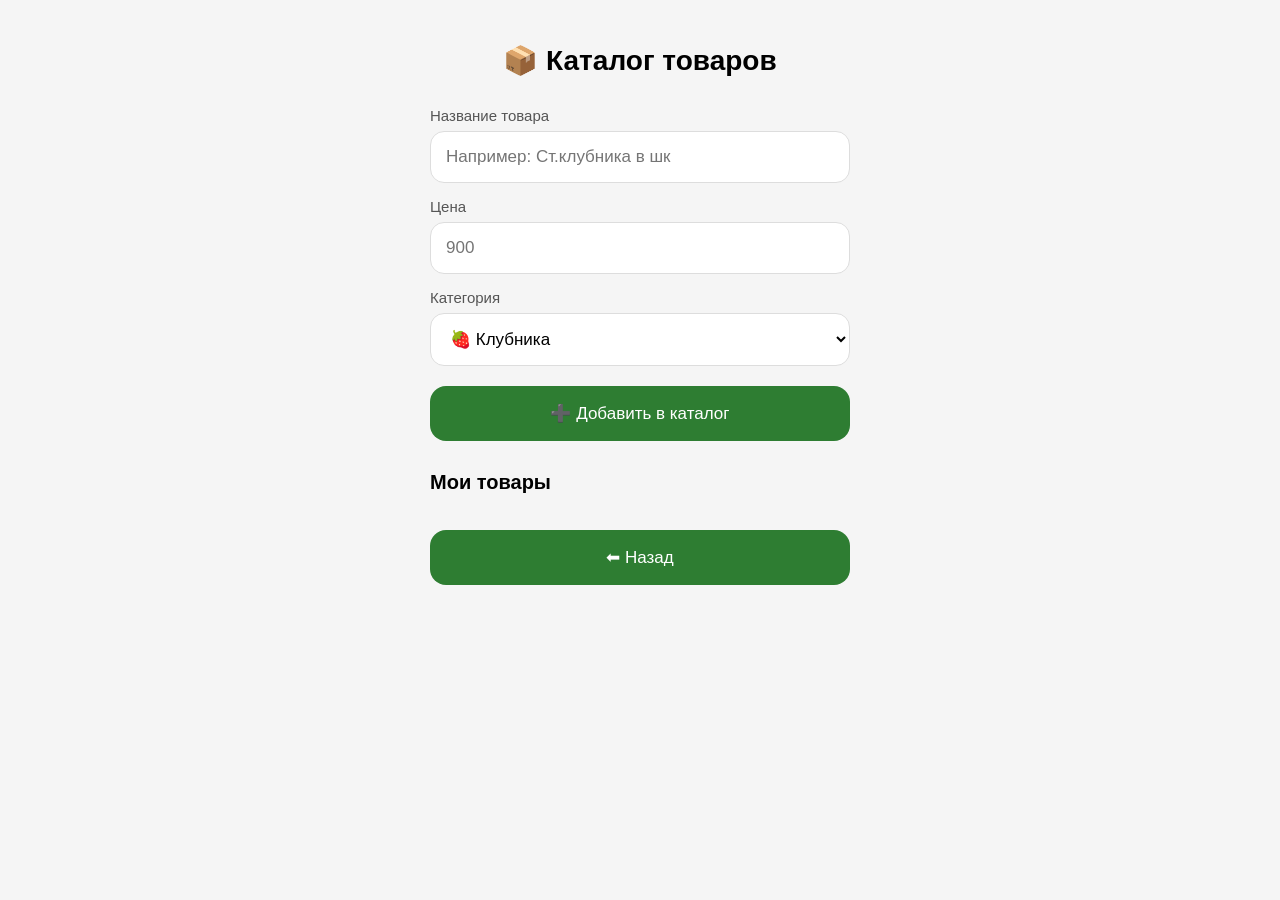
==== catalog.html @ b57ed2b9 "Add initial catalog.html file with product form" ====
<!DOCTYPE html>
<html lang="ru">

<head>

<meta charset="UTF-8">
<meta name="viewport" content="width=device-width, initial-scale=1.0">

<title>Каталог товаров</title>

<link rel="stylesheet" href="style.css">

</head>


<body>


<div class="app">


<h1>📦 Каталог товаров</h1>


<div class="card">


<label>Название товара</label>

<input id="newName" type="text" placeholder="Например: Ст.клубника в шк">


<label>Цена</label>

<input id="newPrice" type="number" placeholder="900">


<label>Категория</label>

<select id="newCategory">

<option>🍓 Клубника</option>

<option>🍫 Шоколад</option>

<option>🌸 Цветы</option>

<option>🍍 Фрукты</option>

<option>📦 Другое</option>

</select>



<button onclick="addCatalogItem()">

➕ Добавить в каталог

</button>


</div>



<div class="card">


<h2>Мои товары</h2>


<div id="catalogList">

</div>


</div>



<a href="index.html">

<button>

⬅ Назад

</button>

</a>



</div>



<script src="app.js"></script>


</body>

</html>
---- style.css ----
body {
    margin: 0;
    padding: 0;
    font-family: -apple-system, BlinkMacSystemFont, "Segoe UI", sans-serif;
    background: #f5f5f5;
}

.app {
    max-width: 420px;
    margin: auto;
    padding: 25px 20px;
}

h1 {
    text-align: center;
    font-size: 28px;
    margin-bottom: 30px;
}

h2 {
    margin-top: 30px;
    font-size: 20px;
}

label {
    display: block;
    margin-top: 15px;
    margin-bottom: 7px;
    font-size: 15px;
    color: #555;
}

input,
select {
    width: 100%;
    box-sizing: border-box;
    padding: 15px;
    border-radius: 14px;
    border: 1px solid #ddd;
    font-size: 17px;
    background: white;
}

button {
    width: 100%;
    margin-top: 20px;
    padding: 17px;
    border: none;
    border-radius: 16px;
    background: #2e7d32;
    color: white;
    font-size: 17px;
}.field {
    margin-bottom: 20px;
}
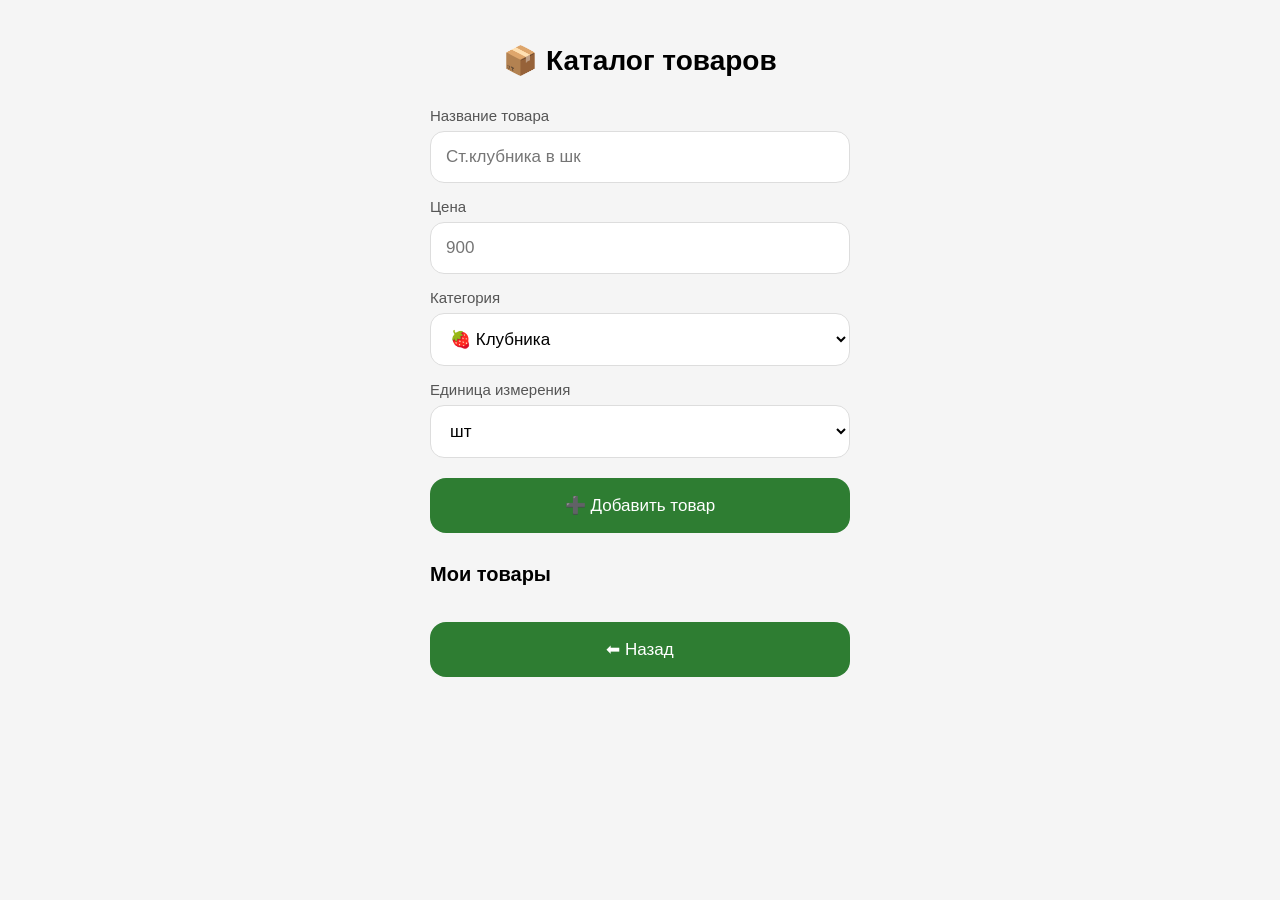
==== commit e9496f08: "Refactor labels and button text in catalog.html" ====
--- a/catalog.html
+++ b/catalog.html
@@ -15,7 +15,6 @@
 
 <body>
 
-
 <div class="app">
 
 
@@ -25,17 +24,25 @@
 <div class="card">
 
 
-<label>Название товара</label>
+<label>
+Название товара
+</label>
 
-<input id="newName" type="text" placeholder="Например: Ст.клубника в шк">
+<input id="newName" type="text" placeholder="Ст.клубника в шк">
 
 
-<label>Цена</label>
+
+<label>
+Цена
+</label>
 
 <input id="newPrice" type="number" placeholder="900">
 
 
-<label>Категория</label>
+
+<label>
+Категория
+</label>
 
 <select id="newCategory">
 
@@ -53,9 +60,39 @@
 
 
 
+<label>
+Единица измерения
+</label>
+
+<select id="newUnit">
+
+<option value="шт">
+шт
+</option>
+
+<option value="кг">
+кг
+</option>
+
+<option value="гр">
+гр
+</option>
+
+<option value="ящик">
+ящик
+</option>
+
+<option value="букет">
+букет
+</option>
+
+</select>
+
+
+
 <button onclick="addCatalogItem()">
 
-➕ Добавить в каталог
+➕ Добавить товар
 
 </button>
 
@@ -66,8 +103,9 @@
 
 <div class="card">
 
-
-<h2>Мои товары</h2>
+<h2>
+Мои товары
+</h2>
 
 
 <div id="catalogList">
@@ -90,7 +128,6 @@
 </a>
 
 
-
 </div>
 
 
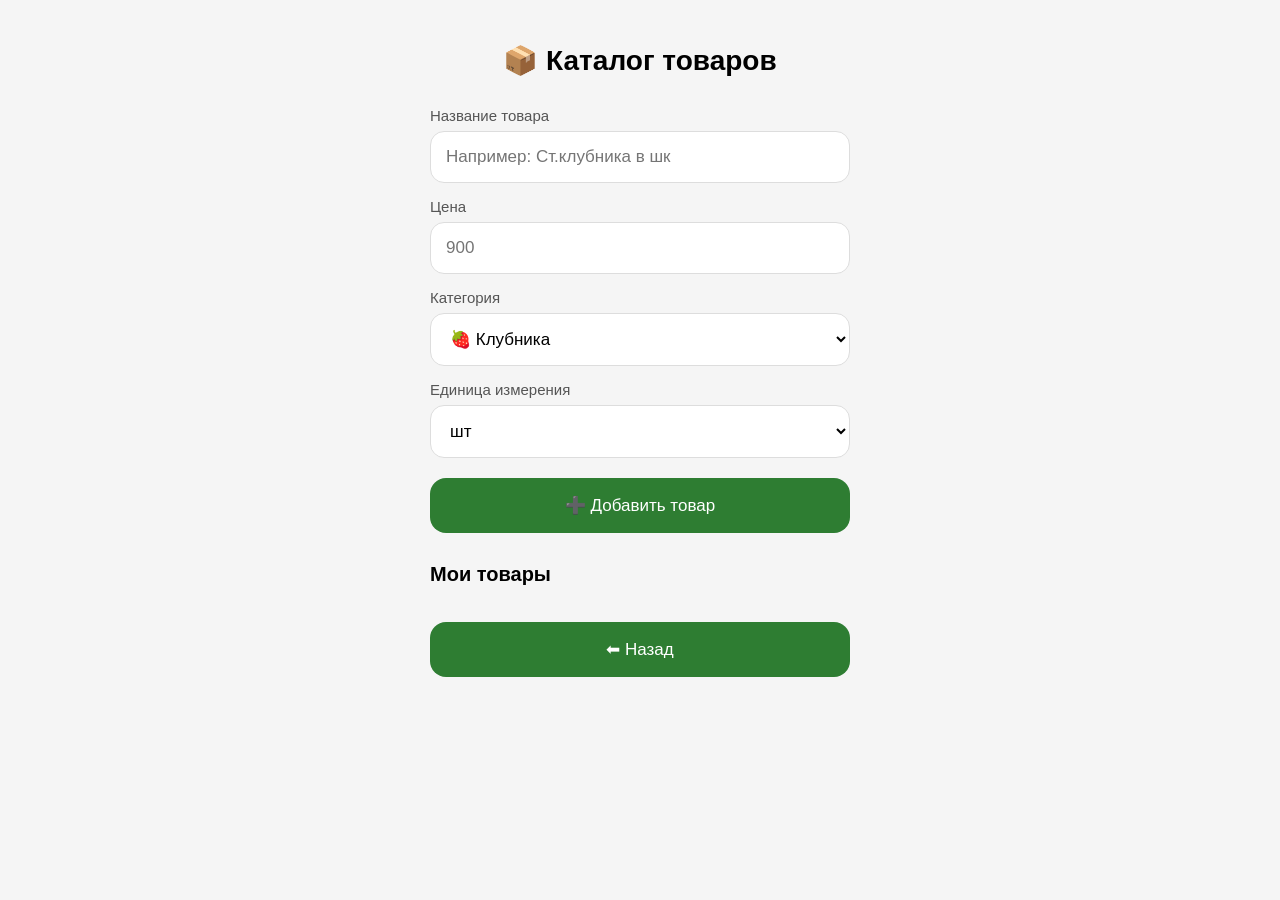
==== commit d689b0cb: "Update product catalog form and layout" ====
--- a/catalog.html
+++ b/catalog.html
@@ -15,10 +15,12 @@
 
 <body>
 
+
 <div class="app">
 
 
 <h1>📦 Каталог товаров</h1>
+
 
 
 <div class="card">
@@ -28,7 +30,7 @@
 Название товара
 </label>
 
-<input id="newName" type="text" placeholder="Ст.клубника в шк">
+<input id="newName" type="text" placeholder="Например: Ст.клубника в шк">
 
 
 
@@ -47,13 +49,9 @@
 <select id="newCategory">
 
 <option>🍓 Клубника</option>
-
 <option>🍫 Шоколад</option>
-
 <option>🌸 Цветы</option>
-
 <option>🍍 Фрукты</option>
-
 <option>📦 Другое</option>
 
 </select>
@@ -66,34 +64,18 @@
 
 <select id="newUnit">
 
-<option value="шт">
-шт
-</option>
-
-<option value="кг">
-кг
-</option>
-
-<option value="гр">
-гр
-</option>
-
-<option value="ящик">
-ящик
-</option>
-
-<option value="букет">
-букет
-</option>
+<option value="шт">шт</option>
+<option value="кг">кг</option>
+<option value="гр">гр</option>
+<option value="ящик">ящик</option>
+<option value="букет">букет</option>
 
 </select>
 
 
 
 <button onclick="addCatalogItem()">
-
 ➕ Добавить товар
-
 </button>
 
 
@@ -101,7 +83,9 @@
 
 
 
+
 <div class="card">
+
 
 <h2>
 Мои товары
@@ -117,12 +101,11 @@
 
 
 
+
 <a href="index.html">
 
 <button>
-
 ⬅ Назад
-
 </button>
 
 </a>
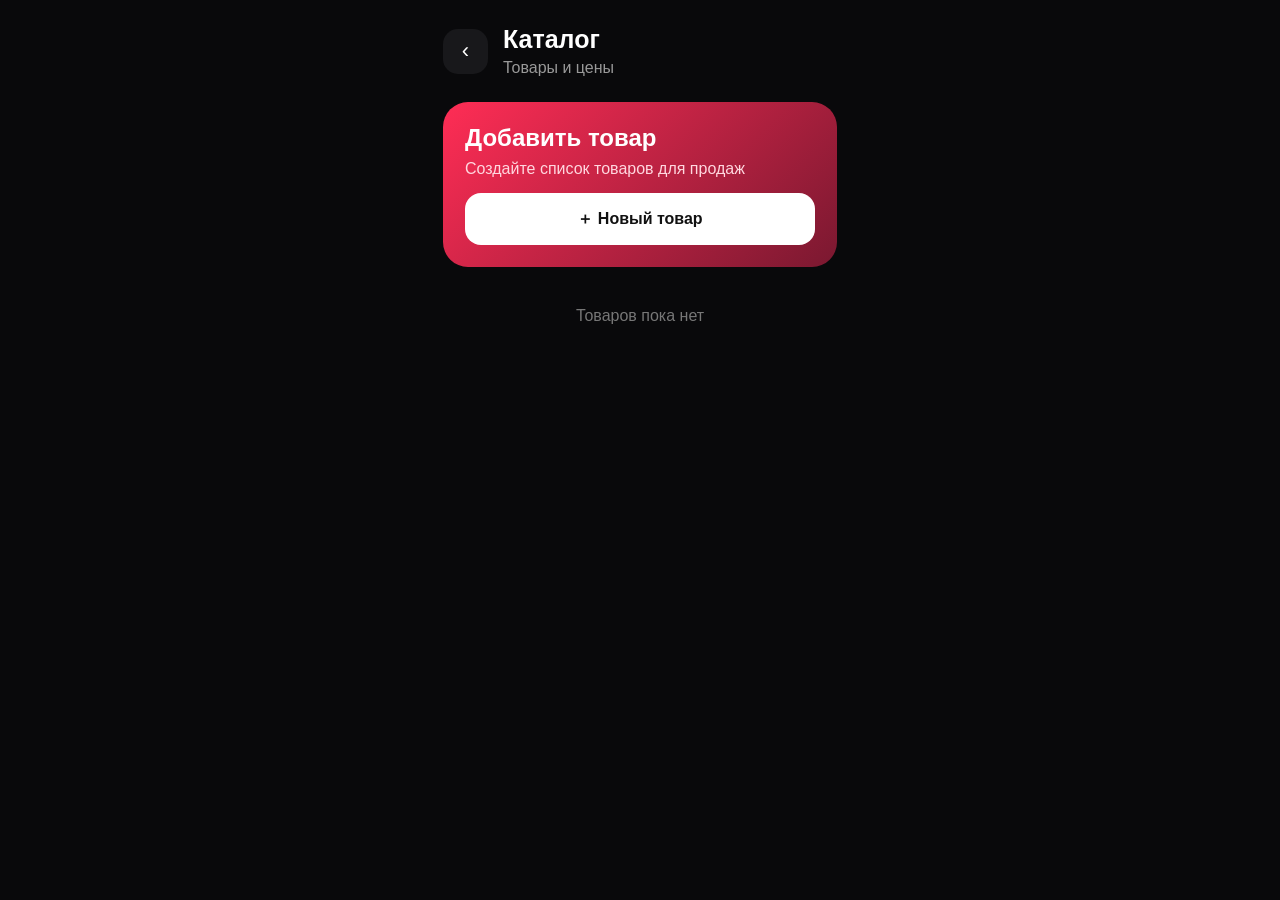
==== commit 16a2c26f: "Add initial catalog HTML structure and styling" ====
--- a/catalog.html
+++ b/catalog.html
@@ -6,76 +6,242 @@
 <meta charset="UTF-8">
 <meta name="viewport" content="width=device-width, initial-scale=1.0">
 
-<title>Каталог товаров</title>
-
-<link rel="stylesheet" href="style.css">
+<title>Каталог | Strawberry POS</title>
+
+
+<style>
+
+*{
+    box-sizing:border-box;
+    font-family:-apple-system,BlinkMacSystemFont,"SF Pro Display",Arial,sans-serif;
+}
+
+
+body{
+    margin:0;
+    min-height:100vh;
+    background:#09090b;
+    color:white;
+}
+
+
+.app{
+    max-width:430px;
+    margin:auto;
+    padding:25px 18px;
+}
+
+
+
+.header{
+
+    display:flex;
+    align-items:center;
+    gap:15px;
+    margin-bottom:25px;
+
+}
+
+
+
+.back{
+
+    width:45px;
+    height:45px;
+
+    border-radius:15px;
+
+    background:#18181b;
+
+    display:flex;
+
+    align-items:center;
+
+    justify-content:center;
+
+    font-size:22px;
+
+}
+
+
+
+h1{
+
+    margin:0;
+
+    font-size:25px;
+
+}
+
+
+
+.header p{
+
+    margin:5px 0 0;
+
+    color:#999;
+
+}
+
+
+
+
+.add-card{
+
+    background:
+    linear-gradient(135deg,#ff2d55,#7a1830);
+
+    border-radius:25px;
+
+    padding:22px;
+
+    margin-bottom:20px;
+
+}
+
+
+
+.add-card h2{
+
+    margin:0 0 8px;
+
+}
+
+
+
+.add-card p{
+
+    margin:0;
+
+    color:#ffd7df;
+
+}
+
+
+
+button{
+
+    width:100%;
+
+    height:52px;
+
+    margin-top:15px;
+
+    border:0;
+
+    border-radius:16px;
+
+    background:white;
+
+    color:#111;
+
+    font-size:16px;
+
+    font-weight:600;
+
+}
+
+
+
+
+.product{
+
+    background:#18181b;
+
+    border-radius:20px;
+
+    padding:18px;
+
+    margin-bottom:12px;
+
+    display:flex;
+
+    justify-content:space-between;
+
+    align-items:center;
+
+}
+
+
+
+.product-name{
+
+    font-size:17px;
+
+}
+
+
+
+.price{
+
+    color:#ff4d6d;
+
+    font-weight:600;
+
+}
+
+
+
+
+.empty{
+
+    text-align:center;
+
+    color:#777;
+
+    margin-top:40px;
+
+}
+
+
+
+
+</style>
+
 
 </head>
 
 
+
 <body>
 
 
 <div class="app">
 
 
-<h1>📦 Каталог товаров</h1>
-
-
-
-<div class="card">
-
-
-<label>
-Название товара
-</label>
-
-<input id="newName" type="text" placeholder="Например: Ст.клубника в шк">
-
-
-
-<label>
-Цена
-</label>
-
-<input id="newPrice" type="number" placeholder="900">
-
-
-
-<label>
-Категория
-</label>
-
-<select id="newCategory">
-
-<option>🍓 Клубника</option>
-<option>🍫 Шоколад</option>
-<option>🌸 Цветы</option>
-<option>🍍 Фрукты</option>
-<option>📦 Другое</option>
-
-</select>
-
-
-
-<label>
-Единица измерения
-</label>
-
-<select id="newUnit">
-
-<option value="шт">шт</option>
-<option value="кг">кг</option>
-<option value="гр">гр</option>
-<option value="ящик">ящик</option>
-<option value="букет">букет</option>
-
-</select>
-
-
-
-<button onclick="addCatalogItem()">
-➕ Добавить товар
+<div class="header">
+
+
+<div class="back" onclick="history.back()">
+‹
+</div>
+
+
+<div>
+
+<h1>Каталог</h1>
+
+<p>Товары и цены</p>
+
+</div>
+
+
+</div>
+
+
+
+
+<div class="add-card">
+
+<h2>Добавить товар</h2>
+
+<p>Создайте список товаров для продаж</p>
+
+
+<button onclick="addProduct()">
+
+＋ Новый товар
+
 </button>
 
 
@@ -84,38 +250,127 @@
 
 
 
-<div class="card">
-
-
-<h2>
-Мои товары
-</h2>
-
-
-<div id="catalogList">
-
-</div>
-
-
-</div>
-
-
-
-
-<a href="index.html">
-
-<button>
-⬅ Назад
-</button>
-
-</a>
-
-
-</div>
-
-
-
-<script src="app.js"></script>
+<div id="products">
+
+
+<div class="empty">
+
+Товаров пока нет
+
+</div>
+
+
+</div>
+
+
+
+</div>
+
+
+
+
+<script>
+
+
+function addProduct(){
+
+let name = prompt("Название товара");
+
+if(!name) return;
+
+
+let price = prompt("Цена товара");
+
+if(!price) return;
+
+
+
+let products = JSON.parse(localStorage.getItem("products")) || [];
+
+
+products.push({
+
+name:name,
+
+price:price
+
+});
+
+
+localStorage.setItem("products",JSON.stringify(products));
+
+
+showProducts();
+
+
+}
+
+
+
+function showProducts(){
+
+
+let box=document.getElementById("products");
+
+
+let products=JSON.parse(localStorage.getItem("products")) || [];
+
+
+
+if(products.length===0){
+
+box.innerHTML='<div class="empty">Товаров пока нет</div>';
+
+return;
+
+}
+
+
+
+box.innerHTML="";
+
+
+
+products.forEach(item=>{
+
+
+box.innerHTML += `
+
+<div class="product">
+
+<div class="product-name">
+
+${item.name}
+
+</div>
+
+
+<div class="price">
+
+${item.price} ₽
+
+</div>
+
+
+</div>
+
+`;
+
+
+
+});
+
+
+
+}
+
+
+showProducts();
+
+
+
+</script>
+
 
 
 </body>
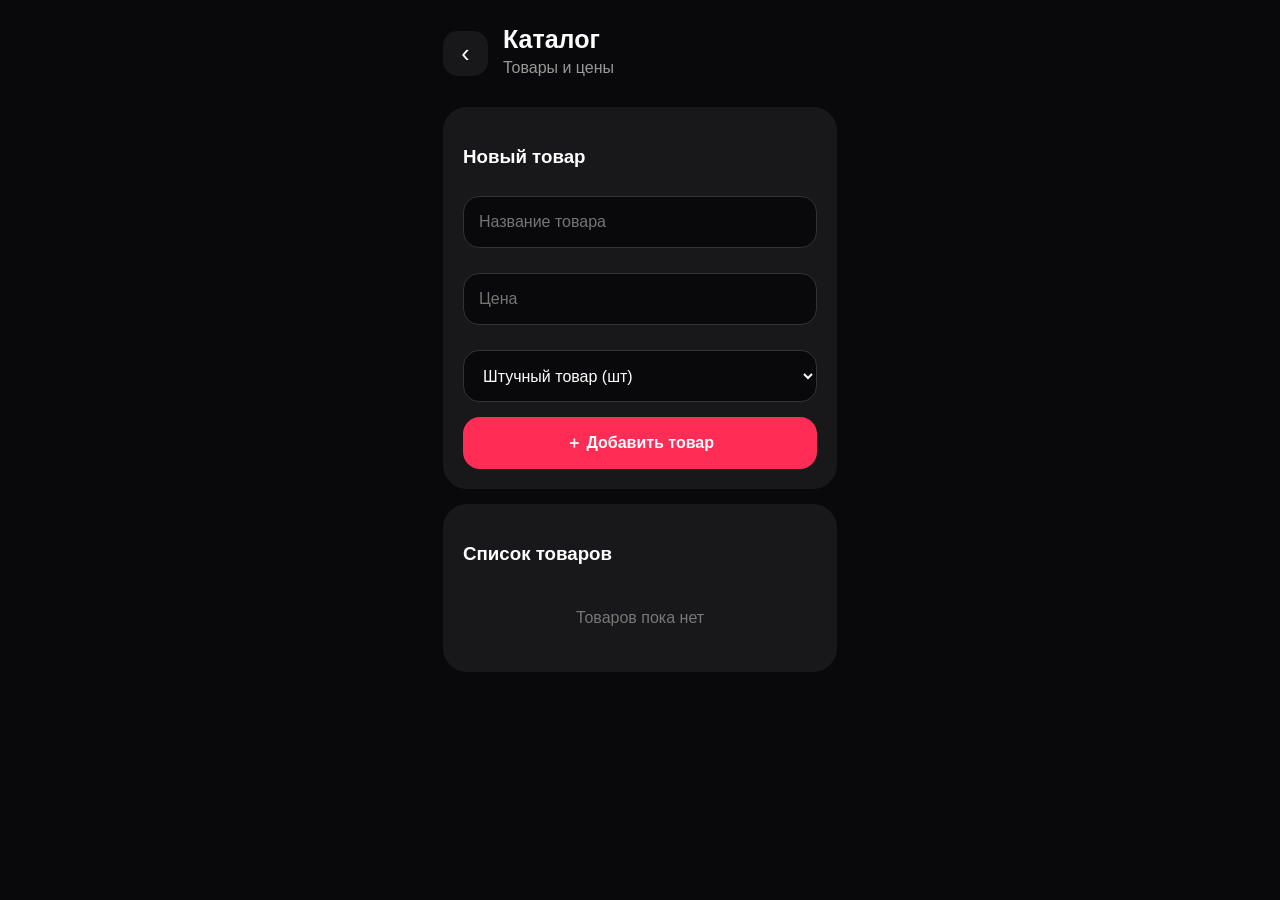
==== commit a7504e78: "Update catalog.html with styling and input changes Refactor styles and update product input handling" ====
--- a/catalog.html
+++ b/catalog.html
@@ -12,33 +12,45 @@
 <style>
 
 *{
-    box-sizing:border-box;
-    font-family:-apple-system,BlinkMacSystemFont,"SF Pro Display",Arial,sans-serif;
+box-sizing:border-box;
+font-family:-apple-system,BlinkMacSystemFont,"SF Pro Display",Arial,sans-serif;
 }
 
 
 body{
-    margin:0;
-    min-height:100vh;
-    background:#09090b;
-    color:white;
-}
+
+margin:0;
+
+background:#09090b;
+
+color:white;
+
+}
+
 
 
 .app{
-    max-width:430px;
-    margin:auto;
-    padding:25px 18px;
-}
+
+max-width:430px;
+
+margin:auto;
+
+padding:25px 18px 40px;
+
+}
+
 
 
 
 .header{
 
-    display:flex;
-    align-items:center;
-    gap:15px;
-    margin-bottom:25px;
+display:flex;
+
+align-items:center;
+
+gap:15px;
+
+margin-bottom:25px;
 
 }
 
@@ -46,30 +58,32 @@
 
 .back{
 
-    width:45px;
-    height:45px;
-
-    border-radius:15px;
-
-    background:#18181b;
-
-    display:flex;
-
-    align-items:center;
-
-    justify-content:center;
-
-    font-size:22px;
-
-}
+width:45px;
+
+height:45px;
+
+background:#18181b;
+
+border-radius:15px;
+
+display:flex;
+
+align-items:center;
+
+justify-content:center;
+
+font-size:25px;
+
+}
+
 
 
 
 h1{
 
-    margin:0;
-
-    font-size:25px;
+margin:0;
+
+font-size:25px;
 
 }
 
@@ -77,96 +91,101 @@
 
 .header p{
 
-    margin:5px 0 0;
-
-    color:#999;
-
-}
-
-
-
-
-.add-card{
-
-    background:
-    linear-gradient(135deg,#ff2d55,#7a1830);
-
-    border-radius:25px;
-
-    padding:22px;
-
-    margin-bottom:20px;
-
-}
-
-
-
-.add-card h2{
-
-    margin:0 0 8px;
-
-}
-
-
-
-.add-card p{
-
-    margin:0;
-
-    color:#ffd7df;
-
-}
+margin:5px 0;
+
+color:#999;
+
+}
+
+
+
+
+.card{
+
+background:#18181b;
+
+border-radius:24px;
+
+padding:20px;
+
+margin-bottom:15px;
+
+}
+
+
+
+input,select{
+
+width:100%;
+
+height:52px;
+
+background:#09090b;
+
+border:1px solid #333;
+
+border-radius:16px;
+
+color:white;
+
+padding:0 15px;
+
+font-size:16px;
+
+margin-top:10px;
+
+margin-bottom:15px;
+
+}
+
 
 
 
 button{
 
-    width:100%;
-
-    height:52px;
-
-    margin-top:15px;
-
-    border:0;
-
-    border-radius:16px;
-
-    background:white;
-
-    color:#111;
-
-    font-size:16px;
-
-    font-weight:600;
-
-}
-
+width:100%;
+
+height:52px;
+
+border:0;
+
+border-radius:17px;
+
+background:#ff2d55;
+
+color:white;
+
+font-size:16px;
+
+font-weight:600;
+
+}
 
 
 
 .product{
 
-    background:#18181b;
-
-    border-radius:20px;
-
-    padding:18px;
-
-    margin-bottom:12px;
-
-    display:flex;
-
-    justify-content:space-between;
-
-    align-items:center;
-
-}
-
-
-
-.product-name{
-
-    font-size:17px;
+background:#111;
+
+border-radius:18px;
+
+padding:15px;
+
+margin-top:12px;
+
+display:flex;
+
+justify-content:space-between;
+
+align-items:center;
+
+}
+
+
+
+.name{
+
+font-size:17px;
 
 }
 
@@ -174,33 +193,29 @@
 
 .price{
 
-    color:#ff4d6d;
-
-    font-weight:600;
-
-}
-
+color:#ff4d6d;
+
+font-weight:600;
+
+}
 
 
 
 .empty{
 
-    text-align:center;
-
-    color:#777;
-
-    margin-top:40px;
-
-}
-
-
+text-align:center;
+
+color:#777;
+
+padding:25px;
+
+}
 
 
 </style>
 
 
 </head>
-
 
 
 <body>
@@ -231,16 +246,48 @@
 
 
 
-<div class="add-card">
-
-<h2>Добавить товар</h2>
-
-<p>Создайте список товаров для продаж</p>
+<div class="card">
+
+
+<h3>
+Новый товар
+</h3>
+
+
+
+<input id="name" placeholder="Название товара">
+
+
+
+<input id="price" type="number" placeholder="Цена">
+
+
+
+<select id="unit">
+
+<option value="шт">
+Штучный товар (шт)
+</option>
+
+
+<option value="кг">
+Весовой товар (кг)
+</option>
+
+
+<option value="г">
+Весовой товар (г)
+</option>
+
+
+</select>
+
+
 
 
 <button onclick="addProduct()">
 
-＋ Новый товар
+＋ Добавить товар
 
 </button>
 
@@ -250,12 +297,22 @@
 
 
 
+
+
+<div class="card">
+
+
+<h3>
+Список товаров
+</h3>
+
+
 <div id="products">
 
-
 <div class="empty">
-
 Товаров пока нет
+</div>
+
 
 </div>
 
@@ -272,32 +329,63 @@
 <script>
 
 
+let products =
+JSON.parse(localStorage.getItem("products")) || [];
+
+
+
 function addProduct(){
 
-let name = prompt("Название товара");
-
-if(!name) return;
-
-
-let price = prompt("Цена товара");
-
-if(!price) return;
-
-
-
-let products = JSON.parse(localStorage.getItem("products")) || [];
+
+let name=
+document.getElementById("name").value;
+
+
+let price=
+Number(document.getElementById("price").value);
+
+
+let unit=
+document.getElementById("unit").value;
+
+
+
+if(!name || !price){
+
+alert("Заполните данные");
+
+return;
+
+}
+
 
 
 products.push({
 
 name:name,
 
-price:price
+price:price,
+
+unit:unit
 
 });
 
 
-localStorage.setItem("products",JSON.stringify(products));
+
+localStorage.setItem(
+
+"products",
+
+JSON.stringify(products)
+
+);
+
+
+
+document.getElementById("name").value="";
+
+document.getElementById("price").value="";
+
 
 
 showProducts();
@@ -307,19 +395,20 @@
 
 
 
+
+
 function showProducts(){
 
 
-let box=document.getElementById("products");
-
-
-let products=JSON.parse(localStorage.getItem("products")) || [];
+let box=
+document.getElementById("products");
 
 
 
 if(products.length===0){
 
-box.innerHTML='<div class="empty">Товаров пока нет</div>';
+box.innerHTML=
+'<div class="empty">Товаров пока нет</div>';
 
 return;
 
@@ -334,35 +423,36 @@
 products.forEach(item=>{
 
 
-box.innerHTML += `
+box.innerHTML+=`
 
 <div class="product">
 
-<div class="product-name">
+
+<div class="name">
 
 ${item.name}
 
 </div>
 
 
+
 <div class="price">
 
-${item.price} ₽
-
-</div>
+${item.price} ₽ / ${item.unit}
+
+</div>
+
 
 
 </div>
 
 `;
 
-
-
 });
 
 
-
-}
+}
+
 
 
 showProducts();
@@ -372,7 +462,6 @@
 </script>
 
 
-
 </body>
 
 </html>
